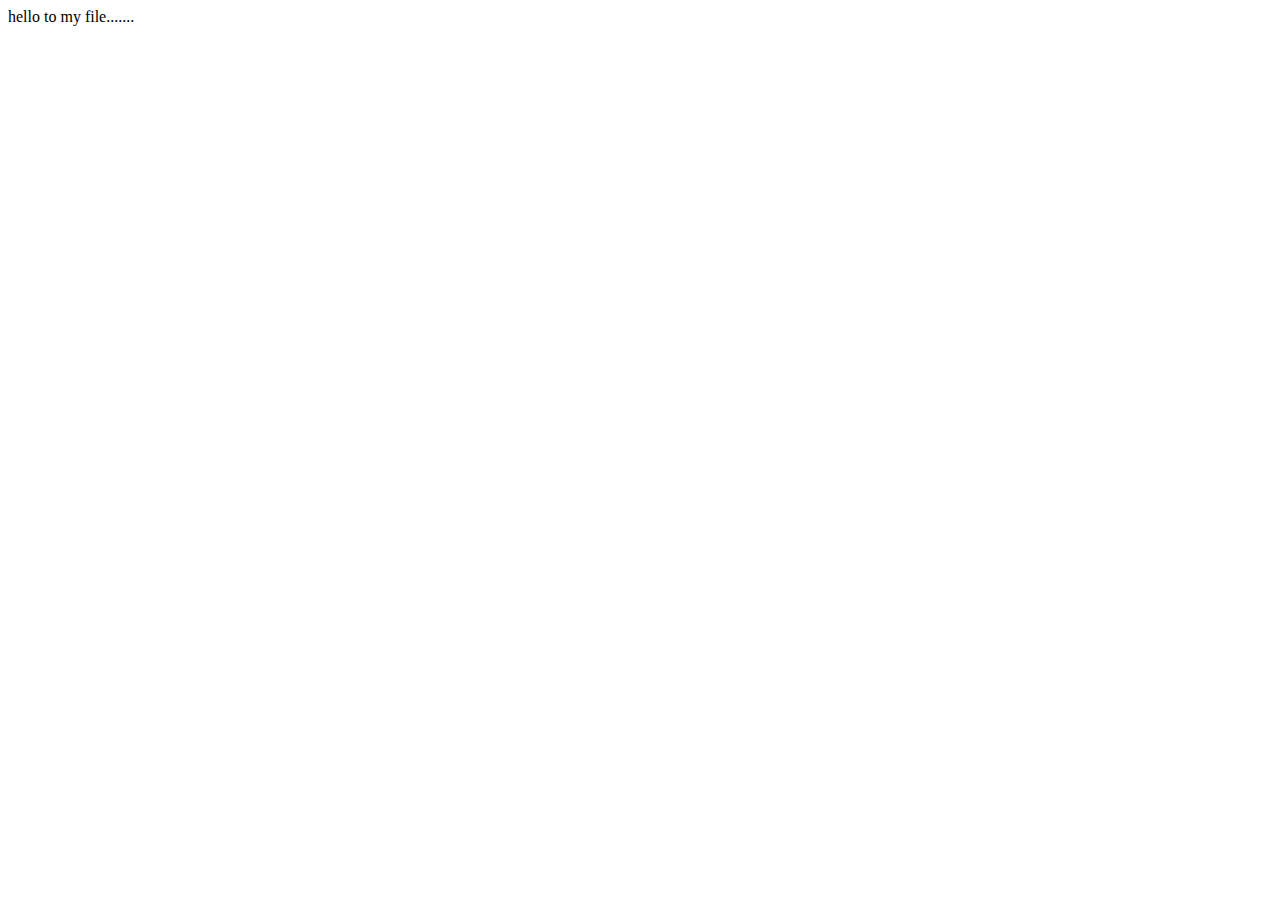
==== index.html @ bd1efef1 "added first page" ====
<!DOCTYPE html>
<html>
<head>
	<meta charset="utf-8">
	<meta name="viewport" content="width=device-width, initial-scale=1">
	<title>my file</title>
</head>
<body>
hello to my file.......
</body>
</html>
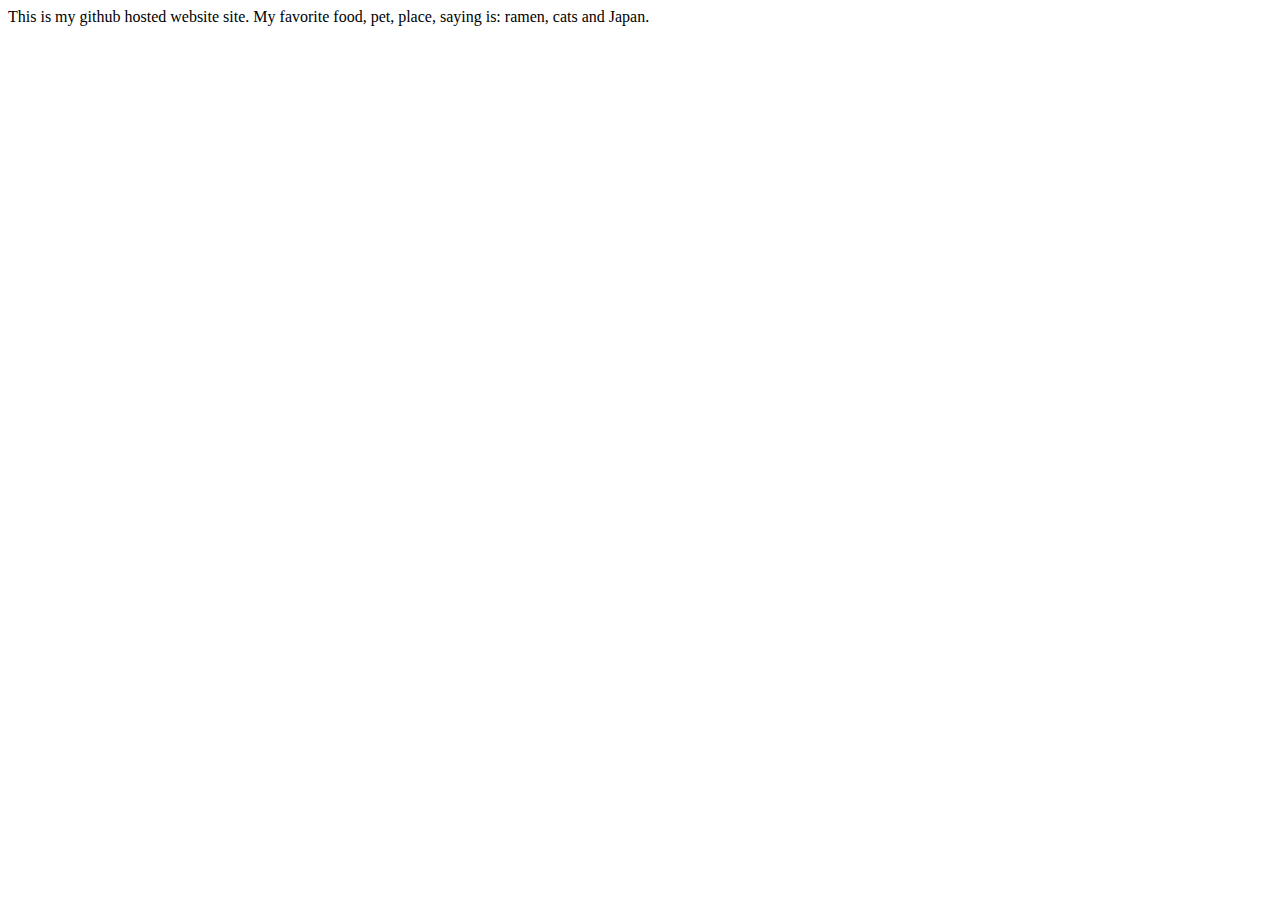
==== commit d9f380c1: "week 2" ====
--- a/index.html
+++ b/index.html
@@ -3,9 +3,11 @@
 <head>
 	<meta charset="utf-8">
 	<meta name="viewport" content="width=device-width, initial-scale=1">
-	<title>my file</title>
+	<title>Intro to Web & Mobile</title>
 </head>
 <body>
-hello to my file.......
+
+This is my github hosted website site. My favorite food, pet, place, saying is: ramen, cats and Japan. 
+
 </body>
 </html>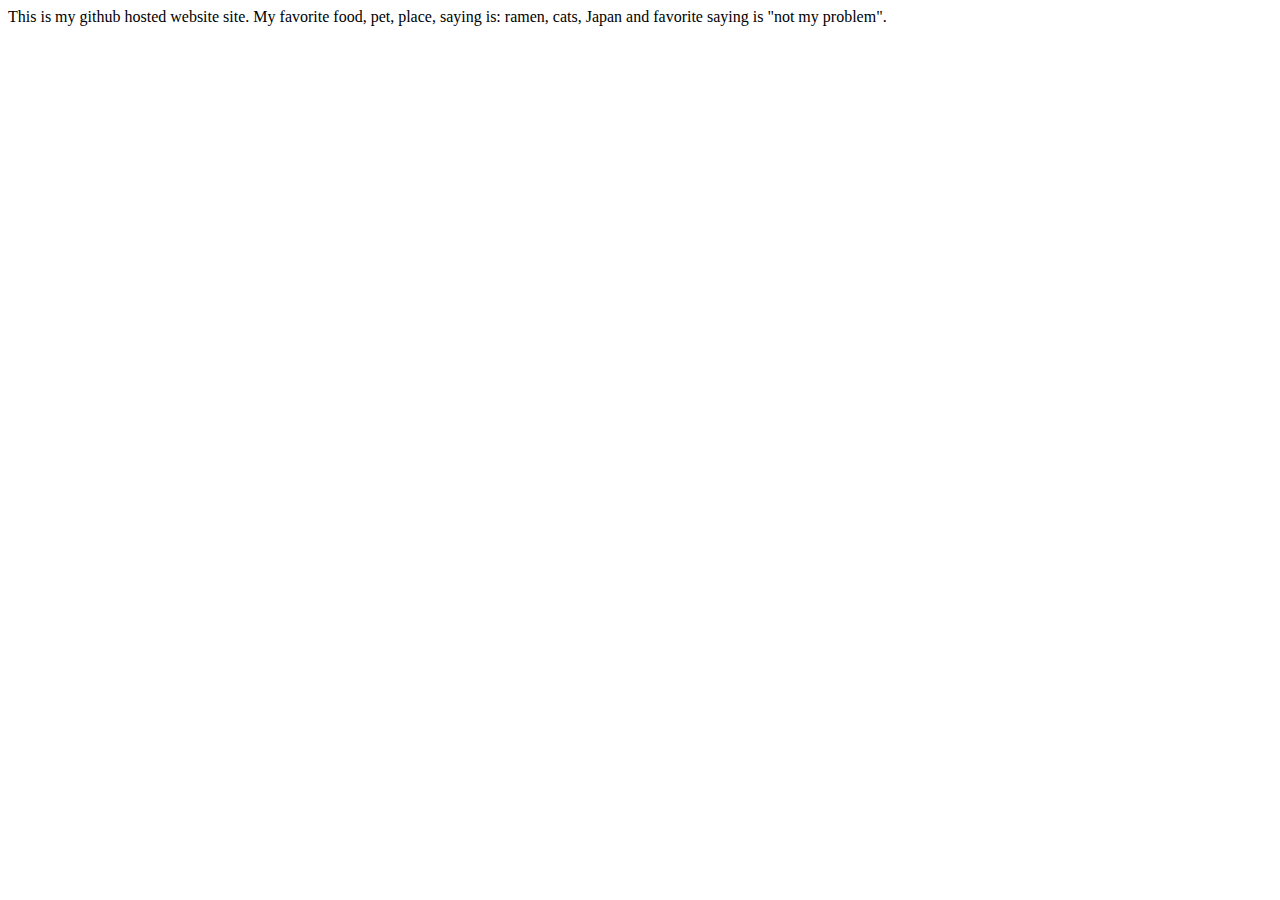
==== commit 83fb66c9: "Add files via upload" ====
--- a/index.html
+++ b/index.html
@@ -7,7 +7,7 @@
 </head>
 <body>
 
-This is my github hosted website site. My favorite food, pet, place, saying is: ramen, cats and Japan. 
+This is my github hosted website site. My favorite food, pet, place, saying is: ramen, cats, Japan and favorite saying is "not my problem". 
 
 </body>
 </html>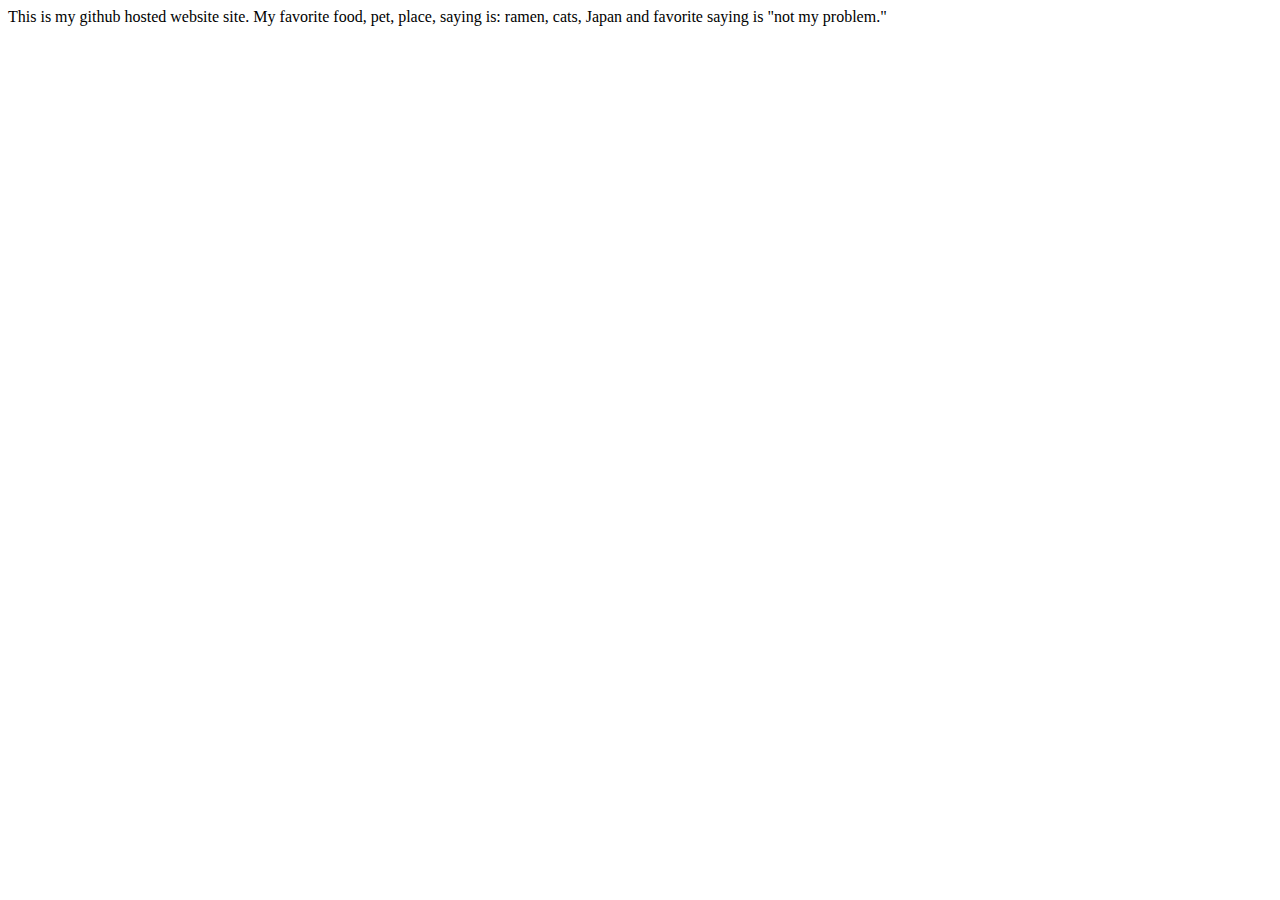
==== commit 6d74f9eb: "Update index.html" ====
--- a/index.html
+++ b/index.html
@@ -7,7 +7,7 @@
 </head>
 <body>
 
-This is my github hosted website site. My favorite food, pet, place, saying is: ramen, cats, Japan and favorite saying is "not my problem". 
+This is my github hosted website site. My favorite food, pet, place, saying is: ramen, cats, Japan and favorite saying is "not my problem." 
 
 </body>
-</html>+</html>
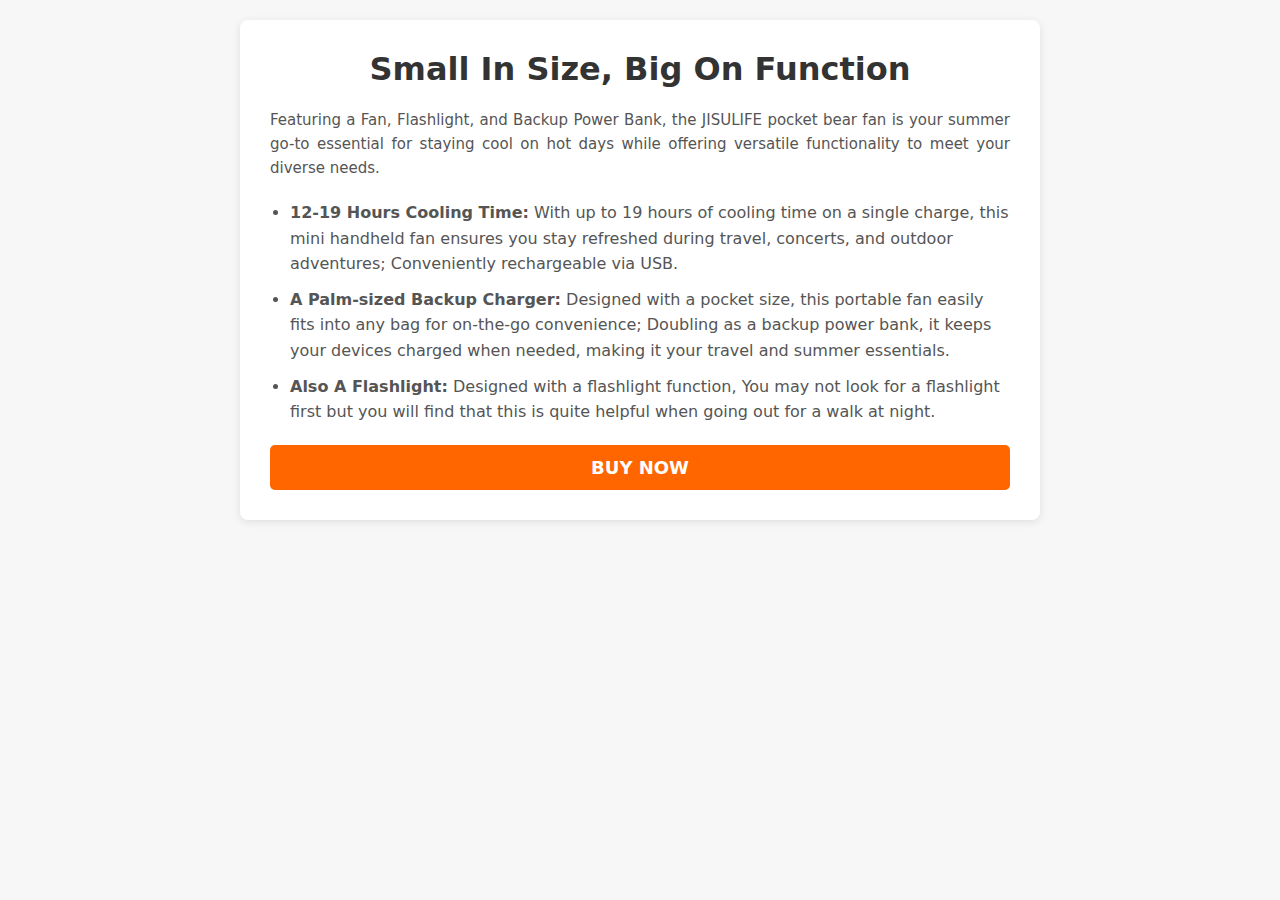
==== commit af3b9b7e: "Add files via upload" ====
--- a/index.html
+++ b/index.html
@@ -1,13 +1,27 @@
 <!DOCTYPE html>
-<html>
+<html lang="en">
 <head>
-	<meta charset="utf-8">
-	<meta name="viewport" content="width=device-width, initial-scale=1">
-	<title>Intro to Web & Mobile</title>
+    <meta charset="UTF-8">
+    <meta name="viewport" content="width=device-width, initial-scale=1.0">
+    <title>Product Description</title>
+    <link rel="stylesheet" href="styles.css">
 </head>
 <body>
 
-This is my github hosted website site. My favorite food, pet, place, saying is: ramen, cats, Japan and favorite saying is "not my problem." 
+    <div class="product-container">
+        <h1 class="product-headline">Small In Size, Big On Function</h1>
+        <p class="product-description">
+            Featuring a Fan, Flashlight, and Backup Power Bank, the JISULIFE pocket bear fan is your summer go-to essential for staying cool on hot days while offering versatile functionality to meet your diverse needs.
+        </p>
+        <ul class="product-features">
+            <li><strong>12-19 Hours Cooling Time:</strong> With up to 19 hours of cooling time on a single charge, this mini handheld fan ensures you stay refreshed during travel, concerts, and outdoor adventures; Conveniently rechargeable via USB.</li>
+            <li><strong>A Palm-sized Backup Charger:</strong> Designed with a pocket size, this portable fan easily fits into any bag for on-the-go convenience; Doubling as a backup power bank, it keeps your devices charged when needed, making it your travel and summer essentials.</li>
+            <li><strong>Also A Flashlight:</strong> Designed with a flashlight function, You may not look for a flashlight first but you will find that this is quite helpful when going out for a walk at night.</li>
+        </ul>
+        <a href="https://example.com" class="buy-now-button">Buy Now</a>
+    </div>
 
 </body>
 </html>
+
+<link rel="stylesheet" href="styles.css">
--- a/styles.css
+++ b/styles.css
@@ -0,0 +1,84 @@
+* {
+    margin: 0;
+    padding: 0;
+    box-sizing: border-box;
+}
+
+body {
+    font-family: Chakra Petch, system-ui;
+    background-color: #f7f7f7;
+    padding: 20px;
+}
+
+.product-container {
+    max-width: 800px;
+    margin: 0 auto;
+    background-color: #fff;
+    padding: 30px;
+    border-radius: 8px;
+    box-shadow: 0 2px 8px rgba(0, 0, 0, 0.1);
+}
+
+.product-headline {
+    font-size: 2rem;
+    margin-bottom: 20px;
+    color: #333;
+    text-align: center;
+}
+
+.product-description {
+    font-size: 15px;
+    line-height: 1.6;
+    margin-bottom: 20px;
+    color: #555;
+    text-align: justify;
+}
+
+.product-features {
+    list-style-type: disc;
+    margin-bottom: 20px;
+    padding-left: 20px;
+    color: #555;
+}
+
+.product-features li {
+    margin-bottom: 10px;
+    line-height: 1.6;
+}
+
+.buy-now-button {
+    display: inline-block;
+    background-color: #ff6600;
+    color: white;
+    padding: 12px 24px;
+    text-align: center;
+    font-size: 1.125rem;
+    font-weight: bold;
+    text-transform: uppercase;
+    text-decoration: none;
+    border-radius: 5px;
+    transition: background-color 0.3s ease;
+    width: 100%;
+    text-align: center;
+}
+
+.buy-now-button:hover {
+    background-color: #ff4500;
+}
+
+@media (max-width: 600px) {
+    .product-headline {
+        font-size: 1.5rem;
+    }
+
+    .product-description {
+        font-size: 1rem;
+    }
+
+    .buy-now-button {
+        font-size: 1rem;
+        padding: 10px;
+    }
+}
+
+
--- a/styles.css
+++ b/styles.css
@@ -0,0 +1,84 @@
+* {
+    margin: 0;
+    padding: 0;
+    box-sizing: border-box;
+}
+
+body {
+    font-family: Chakra Petch, system-ui;
+    background-color: #f7f7f7;
+    padding: 20px;
+}
+
+.product-container {
+    max-width: 800px;
+    margin: 0 auto;
+    background-color: #fff;
+    padding: 30px;
+    border-radius: 8px;
+    box-shadow: 0 2px 8px rgba(0, 0, 0, 0.1);
+}
+
+.product-headline {
+    font-size: 2rem;
+    margin-bottom: 20px;
+    color: #333;
+    text-align: center;
+}
+
+.product-description {
+    font-size: 15px;
+    line-height: 1.6;
+    margin-bottom: 20px;
+    color: #555;
+    text-align: justify;
+}
+
+.product-features {
+    list-style-type: disc;
+    margin-bottom: 20px;
+    padding-left: 20px;
+    color: #555;
+}
+
+.product-features li {
+    margin-bottom: 10px;
+    line-height: 1.6;
+}
+
+.buy-now-button {
+    display: inline-block;
+    background-color: #ff6600;
+    color: white;
+    padding: 12px 24px;
+    text-align: center;
+    font-size: 1.125rem;
+    font-weight: bold;
+    text-transform: uppercase;
+    text-decoration: none;
+    border-radius: 5px;
+    transition: background-color 0.3s ease;
+    width: 100%;
+    text-align: center;
+}
+
+.buy-now-button:hover {
+    background-color: #ff4500;
+}
+
+@media (max-width: 600px) {
+    .product-headline {
+        font-size: 1.5rem;
+    }
+
+    .product-description {
+        font-size: 1rem;
+    }
+
+    .buy-now-button {
+        font-size: 1rem;
+        padding: 10px;
+    }
+}
+
+
